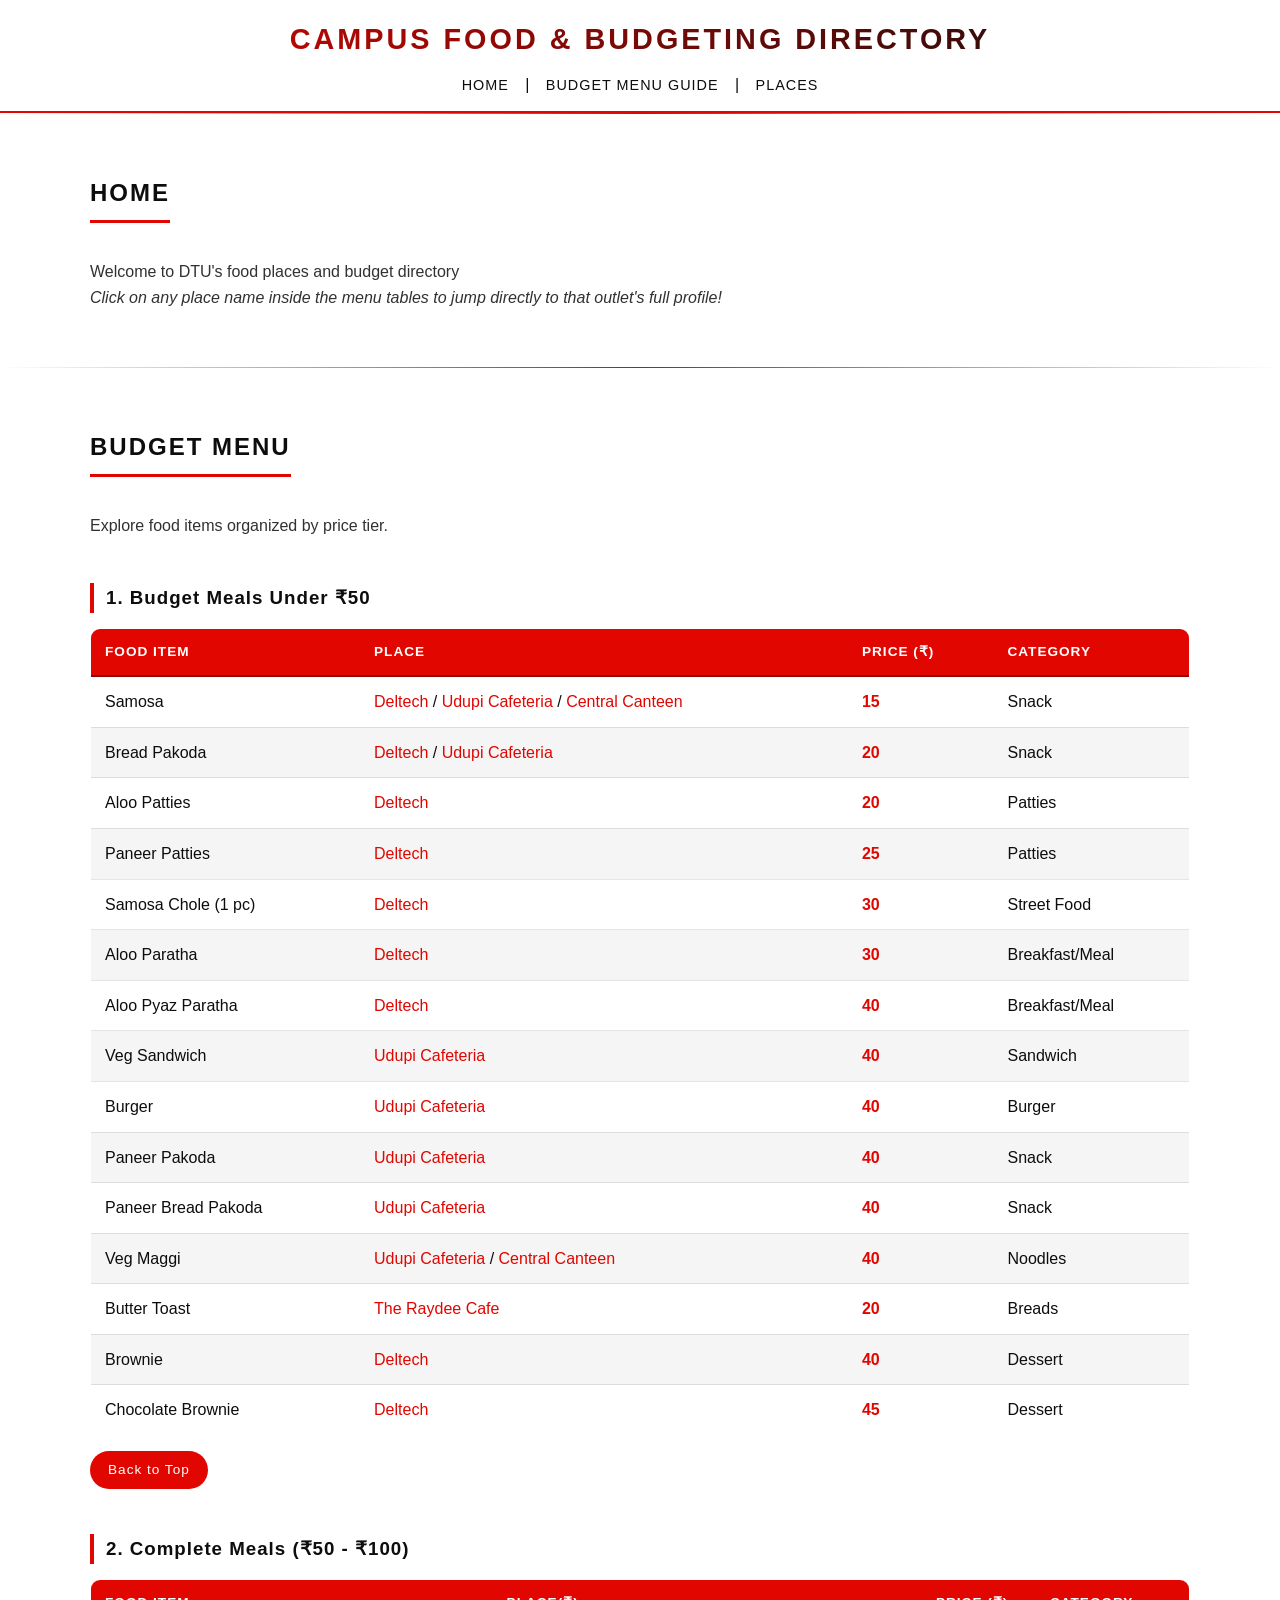
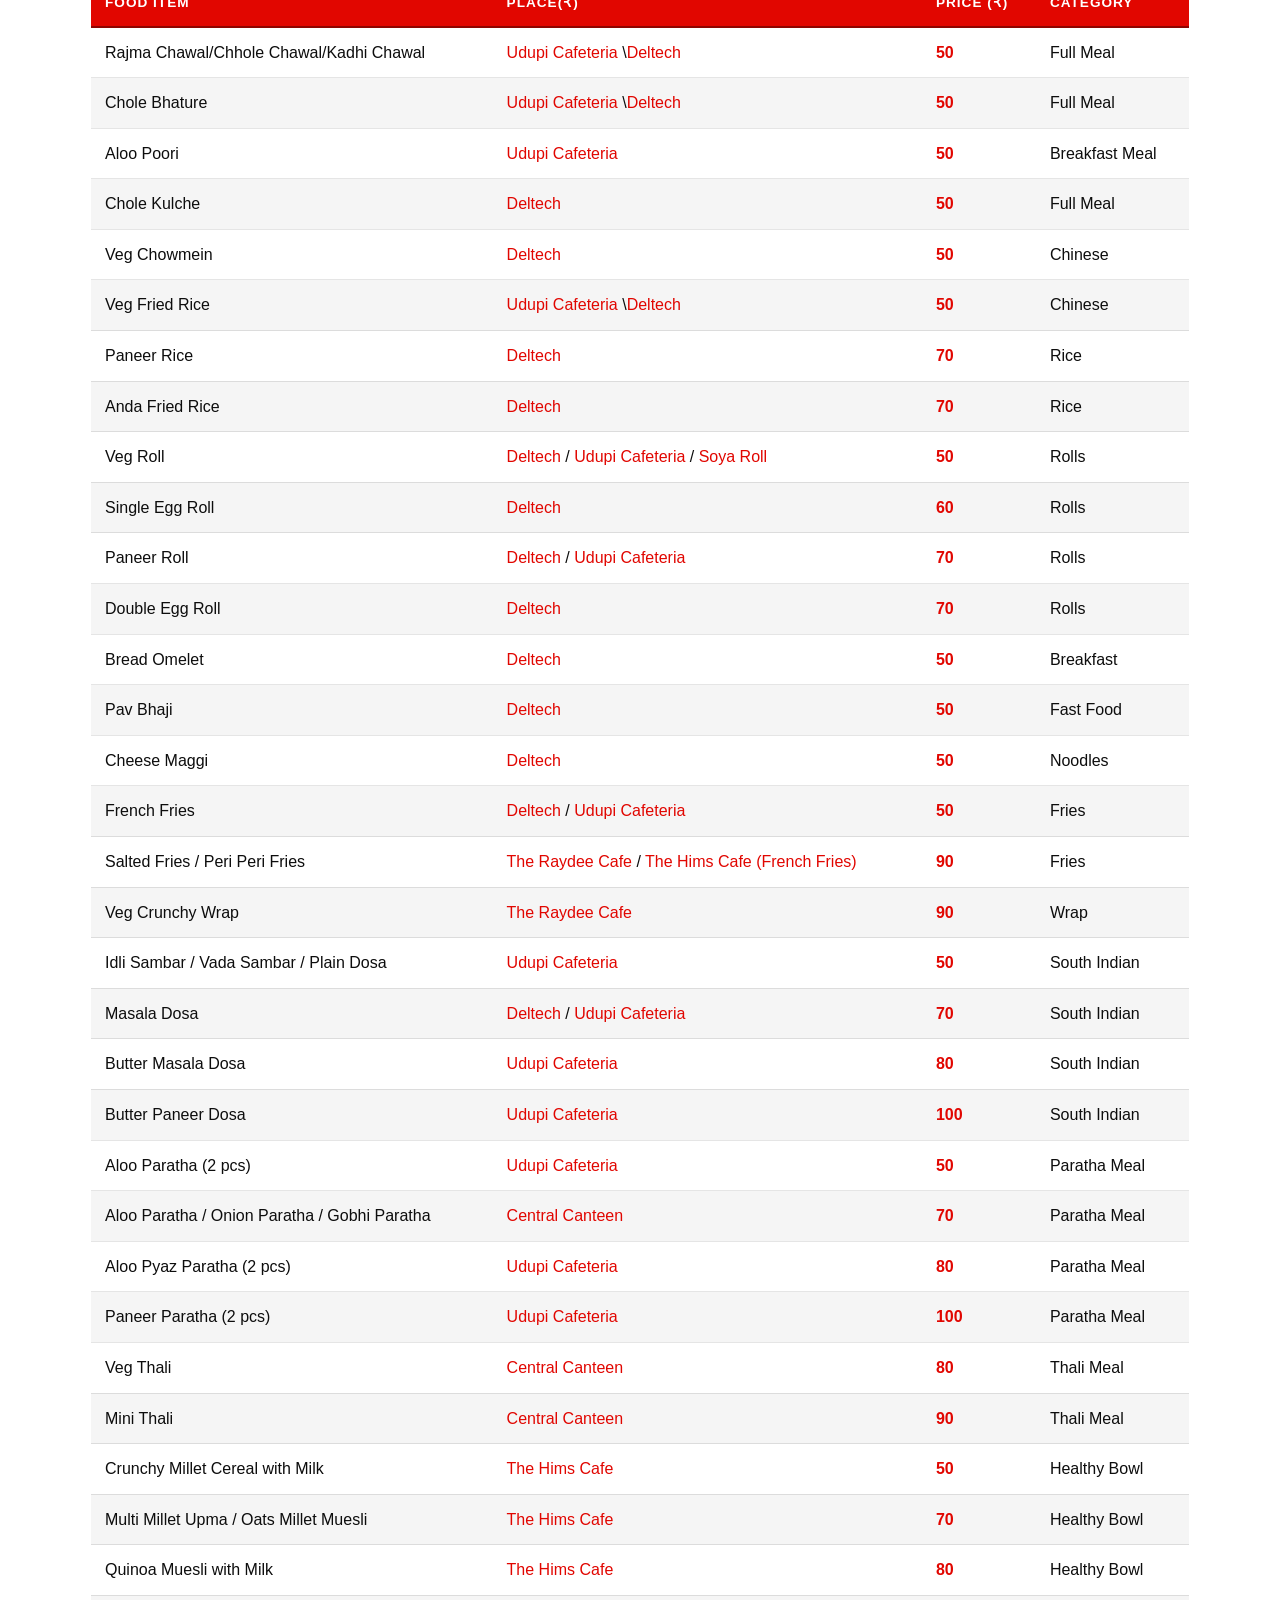
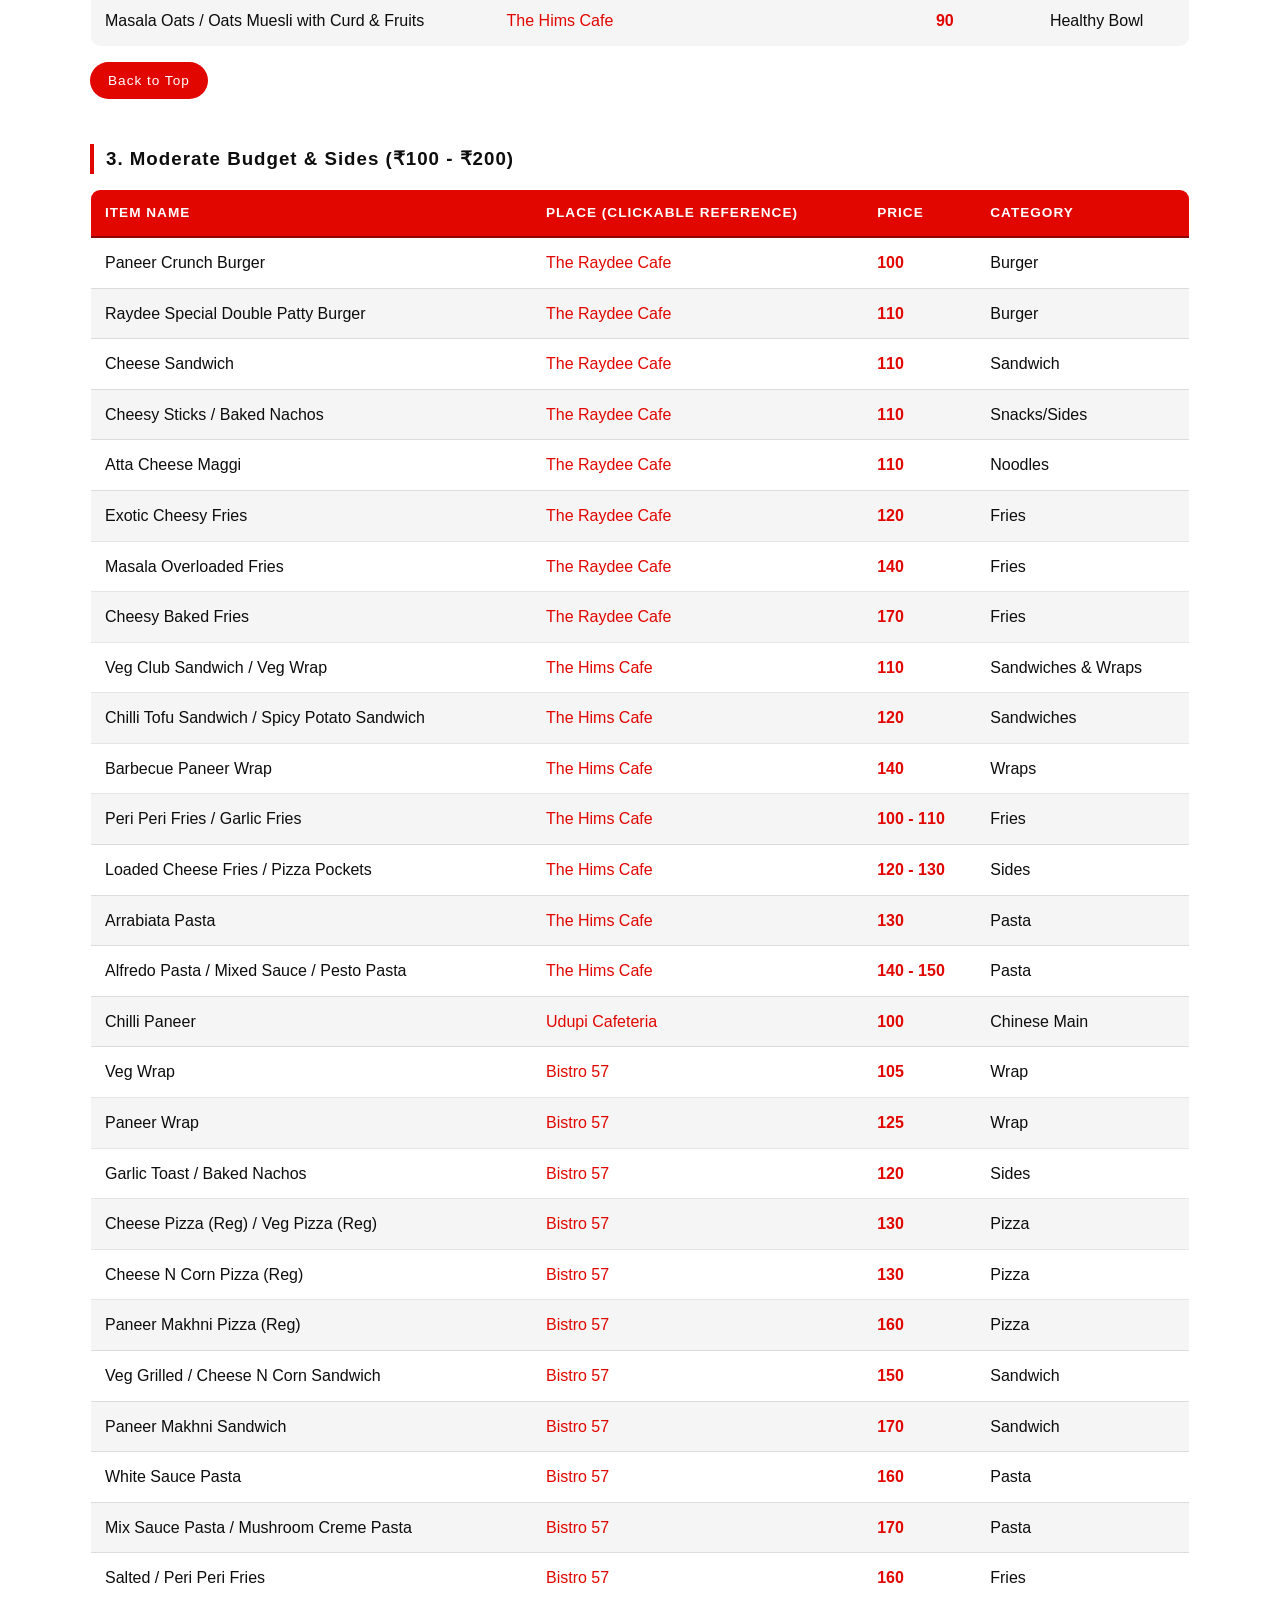
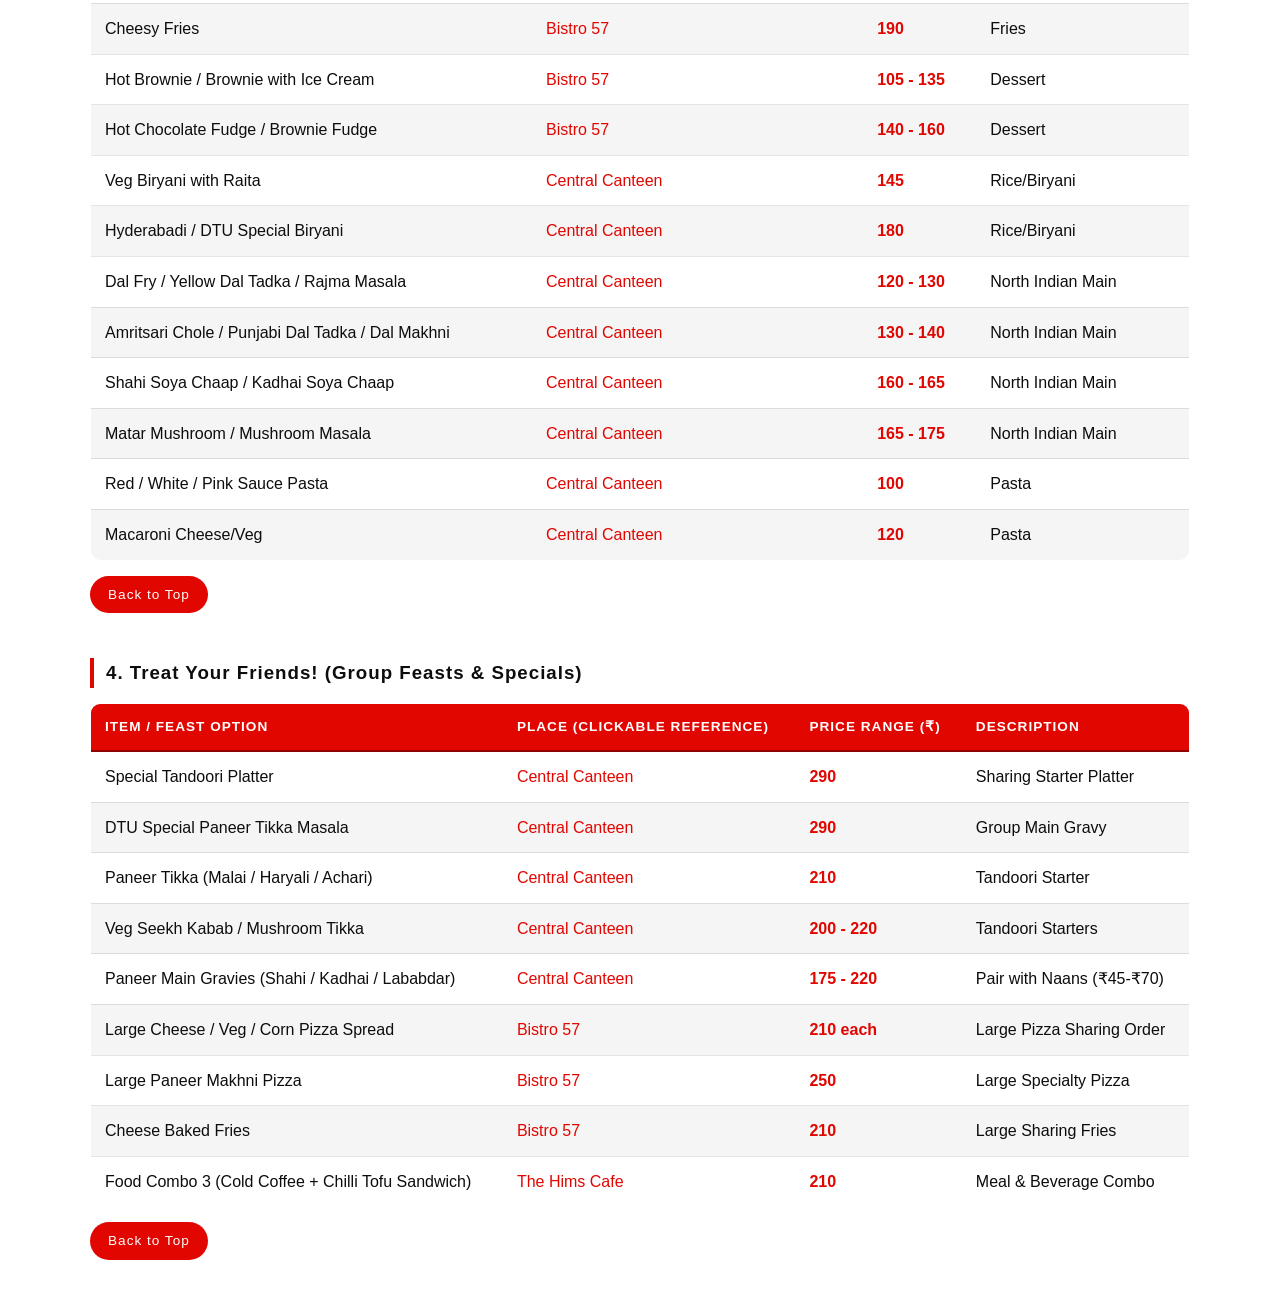
==== index.html @ 3c957c34 "Update link to Budget Menu Guide in index.html" ====
<!DOCTYPE html>
<html lang="en">
<head>
    <meta charset="UTF-8">
    <title>DTU EATS</title>
    <link rel="stylesheet" href="style.css">
</head>
<body>

  
    <header>
    <h1><b>Campus Food & Budgeting Directory</b></h1>
     <nav>
            <a href="#home">Home</a> | 
            <a href="index.html#menu">Budget Menu Guide</a> | 
            <a href="places.html">Places </a>
        </nav>
    </header>

    <hr>


    <section id="home">
        <h2><b>Home</b></h2>
        <p>Welcome to DTU's food places and budget directory<br><i> Click on any place name inside the menu tables to jump directly to that outlet's full profile!</i></p>
    </section>

    <hr>

    
    <section id="menu">
        <h2><b>Budget Menu</b></h2>
        <p>Explore food items organized by price tier.

        
        <h3>1. Budget Meals Under ₹50 </h3>
        <table border="2" cellpadding="10" cellspacing="0">
            <thead>
                <tr>
                    <th>Food Item</th>
                    <th>Place</th>
                    <th> Price (₹)</th>
                    <th>Category</th>
                </tr>
            </thead>
            <tbody>
                <tr>
                    <td>Samosa</td>
                    <td><a href="#deltech">Deltech</a> / <a href="#udupi">Udupi Cafeteria</a> / <a href="#central-canteen">Central Canteen</a></td>
                    <td>15</td>
                    <td>Snack</td>
                </tr>
                
                    
                <tr>
                    <td>Bread Pakoda</td>
                    <td><a href="#deltech">Deltech</a> / <a href="#udupi">Udupi Cafeteria</a></td>
                    <td>20</td>
                    <td>Snack</td>
                </tr>
                
                <tr>
                    <td>Aloo Patties</td>
                    <td><a href="#deltech">Deltech</a></td>
                    <td>20</td>
                    <td>Patties</td>
                </tr>
                <tr>
                    <td>Paneer Patties</td>
                    <td><a href="#deltech">Deltech</a></td>
                    <td>25</td>
                    <td>Patties</td>
                </tr>
                <tr>
                    <td>Samosa Chole (1 pc)</td>
                    <td><a href="#deltech">Deltech</a></td>
                    <td>30</td>
                    <td>Street Food</td>
                </tr>
                
                <tr>
                    <td>Aloo Paratha</td>
                    <td><a href="#deltech">Deltech</a></td>
                    <td>30</td>
                    <td>Breakfast/Meal</td>
                </tr>
                <tr>
                    <td>Aloo Pyaz Paratha</td>
                    <td><a href="#deltech">Deltech</a></td>
                    <td>40</td>
                    <td>Breakfast/Meal</td>
                </tr>
                
                <tr>
                    <td>Veg Sandwich</td>
                    <td><a href="#udupi">Udupi Cafeteria</a></td>
                    <td>40</td>
                    <td>Sandwich</td>
                </tr>
                <tr>
                    <td>Burger</td>
                    <td><a href="#udupi">Udupi Cafeteria</a></td>
                    <td>40</td>
                    <td>Burger</td>
                </tr>
                <tr>
                    <td>Paneer Pakoda</td>
                    <td><a href="#udupi">Udupi Cafeteria</a></td>
                    <td>40</td>
                    <td>Snack</td>
                </tr>
                <tr>
                    <td>Paneer Bread Pakoda</td>
                    <td><a href="#udupi">Udupi Cafeteria</a></td>
                    <td>40</td>
                    <td>Snack</td>
                </tr>
                
                <tr>
                    <td>Veg Maggi</td>
                    <td><a href="#udupi">Udupi Cafeteria</a> / <a href="#central-canteen">Central Canteen</a></td>
                    <td>40</td>
                    <td>Noodles</td>
                </tr>
               
                <tr>
                    <td>Butter Toast</td>
                    <td><a href="#raydee">The Raydee Cafe</a></td>
                    <td>20</td>
                    <td>Breads</td>
                </tr>
                <tr>
                    <td>Brownie</td>
                    <td><a href="#deltech">Deltech</a></td>
                    <td>40</td>
                    <td>Dessert</td>
                </tr>
     <tr>
                    <td>Chocolate Brownie</td>
                    <td><a href="#deltech">Deltech</a></td>
                    <td>45</td>
                    <td>Dessert</td>
        </tr>
                
                
            </tbody>
        </table>
        
<a href="#" class="back-to-top">Back to Top</a>


        
        <h3><b>2. Complete Meals (₹50 - ₹100)</b></h3>
        <table border="2" cellpadding="10" cellspacing="0">
            <thead>
                <tr>
                    <th>Food Item</th>
                    <th>Place(₹)</th>
                    <th>Price (₹)</th>
                    <th>Category</th>
                </tr>
            </thead>
            <tbody>
                <tr>
                    <td>Rajma Chawal/Chhole Chawal/Kadhi Chawal</td>
                    <td><a href="#udupi">Udupi Cafeteria</a> \<a href="#deltech">Deltech</a></td>
                    <td>50</td>
                    <td>Full Meal</td>
                </tr>
            
                
                <tr>
                    <td>Chole Bhature</td>
                    <td><a href="#udupi">Udupi Cafeteria</a> \<a href="#deltech">Deltech</a></td>
                    <td>50</td>
                    <td>Full Meal</td>
                </tr>
                
                <tr>
                    <td>Aloo Poori</td>
                    <td><a href="#udupi">Udupi Cafeteria</a></td>
                    <td>50</td>
                    <td>Breakfast Meal</td>
                </tr>
                
                <tr>
                    <td>Chole Kulche</td>
                    <td><a href="#deltech">Deltech</a></td>
                    <td>50</td>
                    <td>Full Meal</td>
                </tr>
                <tr>
                    <td>Veg Chowmein</td>
                    <td><a href="#deltech">Deltech</a></td>
                    <td>50</td>
                    <td>Chinese</td>
                </tr>
                
                <tr>
                    <td>Veg Fried Rice</td>
                   <td><a href="#udupi">Udupi Cafeteria</a> \<a href="#deltech">Deltech</a></td>
                    <td>50</td>
                    
                    <td>Chinese</td>
                </tr>
               
                <tr>
                    <td>Paneer Rice</td>
                    <td><a href="#deltech">Deltech</a></td>
                    <td>70</td>
                    <td>Rice</td>
                </tr>
                <tr>
                    <td>Anda Fried Rice</td>
                    <td><a href="#deltech">Deltech</a></td>
                    <td>70</td>
                    <td>Rice</td>
                </tr>
                <tr>
                    <td>Veg Roll</td>
                    <td><a href="#deltech">Deltech</a> / <a href="#udupi">Udupi Cafeteria</a> / <a href="#udupi">Soya Roll</a></td>
                    <td>50</td>
                    <td>Rolls</td>
                </tr>
                <tr>
                    <td>Single Egg Roll</td>
                    <td><a href="#deltech">Deltech</a></td>
                    <td>60</td>
                    <td>Rolls</td>
                </tr>
                <tr>
                    <td>Paneer Roll</td>
                    <td><a href="#deltech">Deltech</a> / <a href="#udupi">Udupi Cafeteria</a></td>
                    <td>70</td>
                    <td>Rolls</td>
                </tr>
                <tr>
                    <td>Double Egg Roll</td>
                    <td><a href="#deltech">Deltech</a></td>
                    <td>70</td>
                    <td>Rolls</td>
                </tr>
                <tr>
                    <td>Bread Omelet</td>
                    <td><a href="#deltech">Deltech</a></td>
                    <td>50</td>
                    <td>Breakfast</td>
                </tr>
                <tr>
                    <td>Pav Bhaji</td>
                    <td><a href="#deltech">Deltech</a></td>
                    <td>50</td>
                    <td>Fast Food</td>
                </tr>
                
                
              
                <tr>
                    <td>Cheese Maggi</td>
                    <td><a href="#deltech">Deltech</a></td>
                    <td>50</td>
                    <td>Noodles</td>
                </tr>
                
                <tr>
                    <td>French Fries</td>
                    <td><a href="#deltech">Deltech</a> / <a href="#udupi">Udupi Cafeteria</a></td>
                    <td>50</td>
                    <td>Fries</td>
                </tr>
                <tr>
                    <td>Salted Fries / Peri Peri Fries</td>
                    <td><a href="#raydee">The Raydee Cafe</a> / <a href="#hims-cafe">The Hims Cafe (French Fries)</a></td>
                    <td>90</td>
                    <td>Fries</td>
                </tr>
                <tr>
                    <td>Veg Crunchy Wrap</td>
                    <td><a href="#raydee">The Raydee Cafe</a></td>
                    <td>90</td>
                    <td>Wrap</td>
                </tr>
                <tr>
                    <td>Idli Sambar / Vada Sambar / Plain Dosa</td>
                    <td><a href="#udupi">Udupi Cafeteria</a></td>
                    <td>50</td>
                    <td>South Indian</td>
                </tr>
                <tr>
                    <td>Masala Dosa</td>
                    <td><a href="#deltech">Deltech</a> / <a href="#udupi">Udupi Cafeteria</a></td>
                    <td>70</td>
                    <td>South Indian</td>
                </tr>
                <tr>
                    <td>Butter Masala Dosa</td>
                    <td><a href="#udupi">Udupi Cafeteria</a></td>
                    <td>80</td>
                    <td>South Indian</td>
                </tr>
               
                <tr>
                    <td>Butter Paneer Dosa</td>
                    <td><a href="#udupi">Udupi Cafeteria</a></td>
                    <td>100</td>
                    <td>South Indian</td>
                </tr>
                <tr>
                    <td>Aloo Paratha (2 pcs)</td>
                    <td><a href="#udupi">Udupi Cafeteria</a></td>
                    <td>50</td>
                    <td>Paratha Meal</td>
                </tr>
                <tr>
                    <td>Aloo Paratha / Onion Paratha / Gobhi Paratha</td>
                    <td><a href="#central-canteen">Central Canteen</a></td>
                    <td>70</td>
                    <td>Paratha Meal</td>
                </tr>
                <tr>
                    <td>Aloo Pyaz Paratha (2 pcs)</td>
                    <td><a href="#udupi">Udupi Cafeteria</a></td>
                    <td>80</td>
                    <td>Paratha Meal</td>
                </tr>
                <tr>
                    <td>Paneer Paratha (2 pcs)</td>
                    <td><a href="#udupi">Udupi Cafeteria</a></td>
                    <td>100</td>
                    <td>Paratha Meal</td>
                </tr>
                <tr>
                    <td>Veg Thali</td>
                    <td><a href="#central-canteen">Central Canteen</a></td>
                    <td>80</td>
                    <td>Thali Meal</td>
                </tr>
                <tr>
                    <td>Mini Thali</td>
                    <td><a href="#central-canteen">Central Canteen</a></td>
                    <td>90</td>
                    <td>Thali Meal</td>
                </tr>
                
               
                <tr>
                    <td>Crunchy Millet Cereal with Milk</td>
                    <td><a href="#hims-cafe">The Hims Cafe</a></td>
                    <td>50</td>
                    <td>Healthy Bowl</td>
                </tr>
                <tr>
                    <td>Multi Millet Upma / Oats Millet Muesli</td>
                    <td><a href="#hims-cafe">The Hims Cafe</a></td>
                    <td>70</td>
                    <td>Healthy Bowl</td>
                </tr>
                <tr>
                    <td>Quinoa Muesli with Milk</td>
                    <td><a href="#hims-cafe">The Hims Cafe</a></td>
                    <td>80</td>
                    <td>Healthy Bowl</td>
                </tr>
                <tr>
                    <td>Masala Oats / Oats Muesli with Curd & Fruits</td>
                    <td><a href="#hims-cafe">The Hims Cafe</a></td>
                    <td>90</td>
                    <td>Healthy Bowl</td>
                </tr>
            </tbody>
        </table>
        <a href="#" class="back-to-top">Back to Top</a>


        
        <h3><b>3. Moderate Budget & Sides (₹100 - ₹200)</b></h3>
        <table border="2" cellpadding="10" cellspacing="0">
            <thead>
                <tr>
                    <th>Item Name</th>
                    <th>Place (Clickable Reference)</th>
                    <th>Price </th>
                    <th>Category</th>
                </tr>
            </thead>
            <tbody>
                <tr>
                    <td>Paneer Crunch Burger</td>
                    <td><a href="#raydee">The Raydee Cafe</a></td>
                    <td>100</td>
                    <td>Burger</td>
                </tr>
                <tr>
                    <td>Raydee Special Double Patty Burger</td>
                    <td><a href="#raydee">The Raydee Cafe</a></td>
                    <td>110</td>
                    <td>Burger</td>
                </tr>
                <tr>
                    <td>Cheese Sandwich</td>
                    <td><a href="#raydee">The Raydee Cafe</a></td>
                    <td>110</td>
                    <td>Sandwich</td>
                </tr>
                <tr>
                    <td>Cheesy Sticks / Baked Nachos</td>
                    <td><a href="#raydee">The Raydee Cafe</a></td>
                    <td>110</td>
                    <td>Snacks/Sides</td>
                </tr>
                <tr>
                    <td>Atta Cheese Maggi</td>
                    <td><a href="#raydee">The Raydee Cafe</a></td>
                    <td>110</td>
                    <td>Noodles</td>
                </tr>
                <tr>
                    <td>Exotic Cheesy Fries</td>
                    <td><a href="#raydee">The Raydee Cafe</a></td>
                    <td>120</td>
                    <td>Fries</td>
                </tr>
                
                <tr>
                    <td>Masala Overloaded Fries</td>
                    <td><a href="#raydee">The Raydee Cafe</a></td>
                    <td>140</td>
                    <td>Fries</td>
                </tr>
                <tr>
                    <td>Cheesy Baked Fries</td>
                    <td><a href="#raydee">The Raydee Cafe</a></td>
                    <td>170</td>
                    <td>Fries</td>
                </tr>
                <tr>
                    <td>Veg Club Sandwich / Veg Wrap</td>
                    <td><a href="#hims-cafe">The Hims Cafe</a></td>
                    <td>110</td>
                    <td>Sandwiches & Wraps</td>
                </tr>
                <tr>
                    <td>Chilli Tofu Sandwich / Spicy Potato Sandwich</td>
                    <td><a href="#hims-cafe">The Hims Cafe</a></td>
                    <td>120</td>
                    <td>Sandwiches</td>
                </tr>
               
                
                <tr>
                    <td>Barbecue Paneer Wrap</td>
                    <td><a href="#hims-cafe">The Hims Cafe</a></td>
                    <td>140</td>
                    <td>Wraps</td>
                </tr>
                <tr>
                    <td>Peri Peri Fries / Garlic Fries</td>
                    <td><a href="#hims-cafe">The Hims Cafe</a></td>
                    <td>100 - 110</td>
                    <td>Fries</td>
                </tr>
                <tr>
                    <td>Loaded Cheese Fries / Pizza Pockets</td>
                    <td><a href="#hims-cafe">The Hims Cafe</a></td>
                    <td>120 - 130</td>
                    <td>Sides</td>
                </tr>
                <tr>
                    <td>Arrabiata Pasta</td>
                    <td><a href="#hims-cafe">The Hims Cafe</a></td>
                    <td>130</td>
                    <td>Pasta</td>
                </tr>
                <tr>
                    <td>Alfredo Pasta / Mixed Sauce / Pesto Pasta</td>
                    <td><a href="#hims-cafe">The Hims Cafe</a></td>
                    <td>140 - 150</td>
                    <td>Pasta</td>
                </tr>
               
                
                
                <tr>
                    <td>Chilli Paneer</td>
                    <td><a href="#udupi">Udupi Cafeteria</a></td>
                    <td>100</td>
                    <td>Chinese Main</td>
                </tr>
                <tr>
                    <td>Veg Wrap</td>
                    <td><a href="#bistro57">Bistro 57</a></td>
                    <td>105</td>
                    <td>Wrap</td>
                </tr>
                <tr>
                    <td>Paneer Wrap</td>
                    <td><a href="#bistro57">Bistro 57</a></td>
                    <td>125</td>
                    <td>Wrap</td>
                </tr>
                <tr>
                    <td>Garlic Toast / Baked Nachos</td>
                    <td><a href="#bistro57">Bistro 57</a></td>
                    <td>120</td>
                    <td>Sides</td>
                </tr>
                <tr>
                    <td>Cheese Pizza (Reg) / Veg Pizza (Reg)</td>
                    <td><a href="#bistro57">Bistro 57</a></td>
                    <td>130</td>
                    <td>Pizza</td>
                </tr>
                <tr>
                    <td>Cheese N Corn Pizza (Reg)</td>
                    <td><a href="#bistro57">Bistro 57</a></td>
                    <td>130</td>
                    <td>Pizza</td>
                </tr>
                <tr>
                    <td>Paneer Makhni Pizza (Reg)</td>
                    <td><a href="#bistro57">Bistro 57</a></td>
                    <td>160</td>
                    <td>Pizza</td>
                </tr>
                <tr>
                    <td>Veg Grilled / Cheese N Corn Sandwich</td>
                    <td><a href="#bistro57">Bistro 57 </a></td>
                    <td>150</td>
                    <td>Sandwich</td>
                </tr>
                <tr>
                    <td>Paneer Makhni Sandwich</td>
                    <td><a href="#bistro57">Bistro 57</a></td>
                    <td>170</td>
                    <td>Sandwich</td>
                </tr>
                <tr>
                    <td>White Sauce Pasta</td>
                    <td><a href="#bistro57">Bistro 57</a></td>
                    <td>160</td>
                    <td>Pasta</td>
                </tr>
                <tr>
                    <td>Mix Sauce Pasta / Mushroom Creme Pasta</td>
                    <td><a href="#bistro57">Bistro 57</a></td>
                    <td>170</td>
                    <td>Pasta</td>
                </tr>
                <tr>
                    <td>Salted / Peri Peri Fries</td>
                    <td><a href="#bistro57">Bistro 57</a></td>
                    <td>160</td>
                    <td>Fries</td>
                </tr>
                <tr>
                    <td>Cheesy Fries</td>
                    <td><a href="#bistro57">Bistro 57</a></td>
                    <td>190</td>
                    <td>Fries</td>
                </tr>
                <tr>
                    <td>Hot Brownie / Brownie with Ice Cream</td>
                    <td><a href="#bistro57">Bistro 57</a></td>
                    <td>105 - 135</td>
                    <td>Dessert</td>
                </tr>
                <tr>
                    <td>Hot Chocolate Fudge / Brownie Fudge</td>
                    <td><a href="#bistro57">Bistro 57</a></td>
                    <td>140 - 160</td>
                    <td>Dessert</td>
                </tr>
                <tr>
                    <td>Veg Biryani with Raita</td>
                    <td><a href="#central-canteen">Central Canteen</a></td>
                    <td>145</td>
                    <td>Rice/Biryani</td>
                </tr>
                <tr>
                    <td>Hyderabadi / DTU Special Biryani</td>
                    <td><a href="#central-canteen">Central Canteen</a></td>
                    <td>180</td>
                    <td>Rice/Biryani</td>
                </tr>
                <tr>
                    <td>Dal Fry / Yellow Dal Tadka / Rajma Masala</td>
                    <td><a href="#central-canteen">Central Canteen</a></td>
                    <td>120 - 130</td>
                    <td>North Indian Main</td>
                </tr>
                <tr>
                    <td>Amritsari Chole / Punjabi Dal Tadka / Dal Makhni</td>
                    <td><a href="#central-canteen">Central Canteen</a></td>
                    <td>130 - 140</td>
                    <td>North Indian Main</td>
                </tr>
                <tr>
                    <td>Shahi Soya Chaap / Kadhai Soya Chaap</td>
                    <td><a href="#central-canteen">Central Canteen</a></td>
                    <td>160 - 165</td>
                    <td>North Indian Main</td>
                </tr>
                
                <tr>
                    <td>Matar Mushroom / Mushroom Masala</td>
                    <td><a href="#central-canteen">Central Canteen</a></td>
                    <td>165 - 175</td>
                    <td>North Indian Main</td>
                </tr>
                <tr>
                    <td>Red / White / Pink Sauce Pasta</td>
                    <td><a href="#central-canteen">Central Canteen</a></td>
                    <td>100</td>
                    <td>Pasta</td>
                </tr>
                <tr>
                    <td>Macaroni Cheese/Veg</td>
                    <td><a href="#central-canteen">Central Canteen</a></td>
                    <td>120</td>
                    <td>Pasta</td>
                </tr>
                
            </tbody>
        </table>
        <a href="#" class="back-to-top">Back to Top</a>
         
        <h3><b>4. Treat Your Friends! (Group Feasts & Specials)</b></h3>
        <table border="1" cellpadding="8" cellspacing="0">
            <thead>
                <tr>
                    <th>Item / Feast Option</th>
                    <th>Place (Clickable Reference)</th>
                    <th> Price Range (₹)</th>
                    <th>Description</th>
                </tr>
            </thead>
            <tbody>
                <tr>
                    <td>Special Tandoori Platter</td>
                    <td><a href="#central-canteen">Central Canteen</a></td>
                    <td>290</td>
                    <td>Sharing Starter Platter</td>
                </tr>
                <tr>
                    <td>DTU Special Paneer Tikka Masala</td>
                    <td><a href="#central-canteen">Central Canteen</a></td>
                    <td>290</td>
                    <td>Group Main Gravy</td>
                </tr>
                <tr>
                    <td>Paneer Tikka (Malai / Haryali / Achari)</td>
                    <td><a href="#central-canteen">Central Canteen</a></td>
                    <td>210</td>
                    <td>Tandoori Starter</td>
                </tr>
                <tr>
                    <td>Veg Seekh Kabab / Mushroom Tikka</td>
                    <td><a href="#central-canteen">Central Canteen</a></td>
                    <td>200 - 220</td>
                    <td>Tandoori Starters</td>
                </tr>
                <tr>
                    <td>Paneer Main Gravies (Shahi / Kadhai / Lababdar)</td>
                    <td><a href="#central-canteen">Central Canteen</a></td>
                    <td>175 - 220</td>
                    <td>Pair with Naans (₹45-₹70)</td>
                </tr>
                <tr>
                    <td>Large Cheese / Veg / Corn Pizza Spread</td>
                    <td><a href="#bistro57">Bistro 57</a></td>
                    <td>210 each</td>
                    <td>Large Pizza Sharing Order</td>
                </tr>
                <tr>
                <td>Large Paneer Makhni Pizza</td>
                    <td><a href="#bistro57">Bistro 57</a></td>
                    <td>250</td>
                    <td>Large Specialty Pizza</td>
                </tr>
                <tr>
                    <td>Cheese Baked Fries</td>
                 <td><a href="#bistro57">Bistro 57</a></td>
                    <td>210</td>
                    <td>Large Sharing Fries</td>
                </tr>
                <tr>
                    <td>Food Combo 3 (Cold Coffee + Chilli Tofu Sandwich)</td>
                    <td><a href="#hims-cafe">The Hims Cafe</a></td>
                    <td>210</td>
                    <td>Meal & Beverage Combo</td>
                </tr>
                <tr>
        </table>
        <a href="#" class="back-to-top">Back to Top</a>
---- style.css ----
/* ---------- THEME VARIABLES ---------- */
:root {
  --black: #0d0d0d;
  --white: #ffffff;
  --red: #e10600;
  --red-dark: #8f0400;
  --glow: rgba(225, 6, 0, 0.45);
  --font-main: "Segoe UI", Arial, sans-serif;
}

/* ---------- BASE ---------- */
html {
  scroll-behavior: smooth;
}

body {
  margin: 0;
  background: var(--white);
  color: var(--black);
  font-family: var(--font-main);
  line-height: 1.6;
}

::selection {
  background: var(--red);
  color: var(--white);
}

/* jump links (#deltech etc.) won't hide under the sticky header */
section, [id] {
  scroll-margin-top: 110px;
}

/* ---------- HEADER + NAV ---------- */
header {
  position: sticky;
  top: 0;
  z-index: 10;
  text-align: center;
  padding: 16px 20px 10px;
  background: rgba(255, 255, 255, 0.85);
  backdrop-filter: blur(15px);
  border-bottom: 2px solid var(--red);
}

header h1 {
  margin: 0 0 8px;
  font-size: 1.8rem;
  text-transform: uppercase;
  letter-spacing: 3px;
  background: linear-gradient(90deg, var(--red), var(--black), var(--red));
  background-size: 200% auto;
  -webkit-background-clip: text;
  background-clip: text;
  color: transparent;
  animation: shine 5s linear infinite;
}

@keyframes shine {
  to { background-position: 200% center; }
}
nav a {
  position: relative;
  display: inline-block;
  margin: 0 12px;
  padding: 4px 0;
  color: var(--black);
  text-decoration: none;
  text-transform: uppercase;
  letter-spacing: 1px;
  font-size: 0.9rem;
  transition: 0.3s;
}

nav a::after {
  content: "";
  position: absolute;
  left: 0;
  bottom: 0;
  width: 0;
  height: 2px;
  background: var(--red);
  box-shadow: 0 0 8px var(--red);
  transition: 0.3s;
}

nav a:hover {
  color: var(--red);
}

nav a:hover::after {
  width: 100%;
}

/* ---------- DIVIDERS ---------- */
hr {
  border: none;
  height: 1px;
  margin: 0;
  background: linear-gradient(90deg, transparent, var(--red), transparent);
}

/* ---------- SECTIONS ---------- */
section {
  max-width: 1100px;
  margin: 0 auto;
  padding: 40px 20px;
  animation: fadeUp 0.8s ease both;
}

@keyframes fadeUp {
  from { opacity: 0; transform: translateY(30px); }
  to   { opacity: 1; transform: translateY(0); }
}

section h2 {
  display: inline-block;
  margin-bottom: 20px;
  padding-bottom: 8px;
  text-transform: uppercase;
  letter-spacing: 2px;
  border-bottom: 3px solid var(--red);
}

section h3 {
  margin: 45px 0 15px;
  padding-left: 12px;
  border-left: 4px solid var(--red);
  color: var(--black);
  letter-spacing: 1px;
}

p {
  color: rgba(13, 13, 13, 0.85);
}

/* highlight the outlet when you click its link */
section:target {
  animation: targetGlow 1.5s ease;
}


/* ---------- LINKS ---------- */
a {
  color: var(--red);
  text-decoration: none;
  transition: 0.3s;
}

a:hover {
  color: var(--black);
  text-shadow: 0 0 8px var(--glow);
}

/* ---------- TABLES ---------- */
table {
  width: 100%;
  border-collapse: collapse;
  background: var(--white);
  border: 1px solid var(--red-dark);
  border-radius: 10px;
  overflow: hidden;
}

th, td {
  padding: 12px 14px;
  text-align: left;
  border: none;
  border-bottom: 1px solid rgba(0, 0, 0, 0.1);
}

thead th {
  background: var(--red);
  color: var(--white);
  text-transform: uppercase;
  letter-spacing: 1px;
  font-size: 0.85rem;
  border-bottom: 2px solid var(--red-dark);
}

tbody tr {
  transition: 0.25s;
}

tbody tr:nth-child(even) {
  background: rgba(0, 0, 0, 0.04);
}

tbody tr:hover {
  background: rgba(225, 6, 0, 0.12);
}

/* price column: 3rd cell in every row */
td:nth-child(3) {
  color: var(--red);
  font-weight: bold;
  white-space: nowrap;
}

/* ---------- BACK TO TOP BUTTON ---------- */
.back-to-top {
  display: inline-block;
  margin: 15px 0 0;
  padding: 8px 18px;
  background: var(--red);
  color: var(--white);
  border-radius: 20px;
  font-size: 0.85rem;
  letter-spacing: 1px;
}

.back-to-top:hover {
  background: var(--black);
  color: var(--white);
  transform: translateY(-3px);
}

/* ---------- SCROLLBAR ---------- */
::-webkit-scrollbar {
  width: 10px;
}
::-webkit-scrollbar-track {
  background: var(--white);
}
::-webkit-scrollbar-thumb {
  background: var(--red-dark);
  border-radius: 5px;
}
::-webkit-scrollbar-thumb:hover {
  background: var(--red);
}

/* ---------- MOBILE ---------- */
@media (max-width: 700px) {
  header h1 { font-size: 1.2rem; letter-spacing: 1px; }
  nav a { margin: 0 6px; font-size: 0.75rem; }
  th, td { padding: 8px; font-size: 0.8rem; }
}

/* ---------- RESPECT REDUCED MOTION ---------- */
@media (prefers-reduced-motion: reduce) {
  * {
    animation: none !important;
    transition: none !important;
  }
}
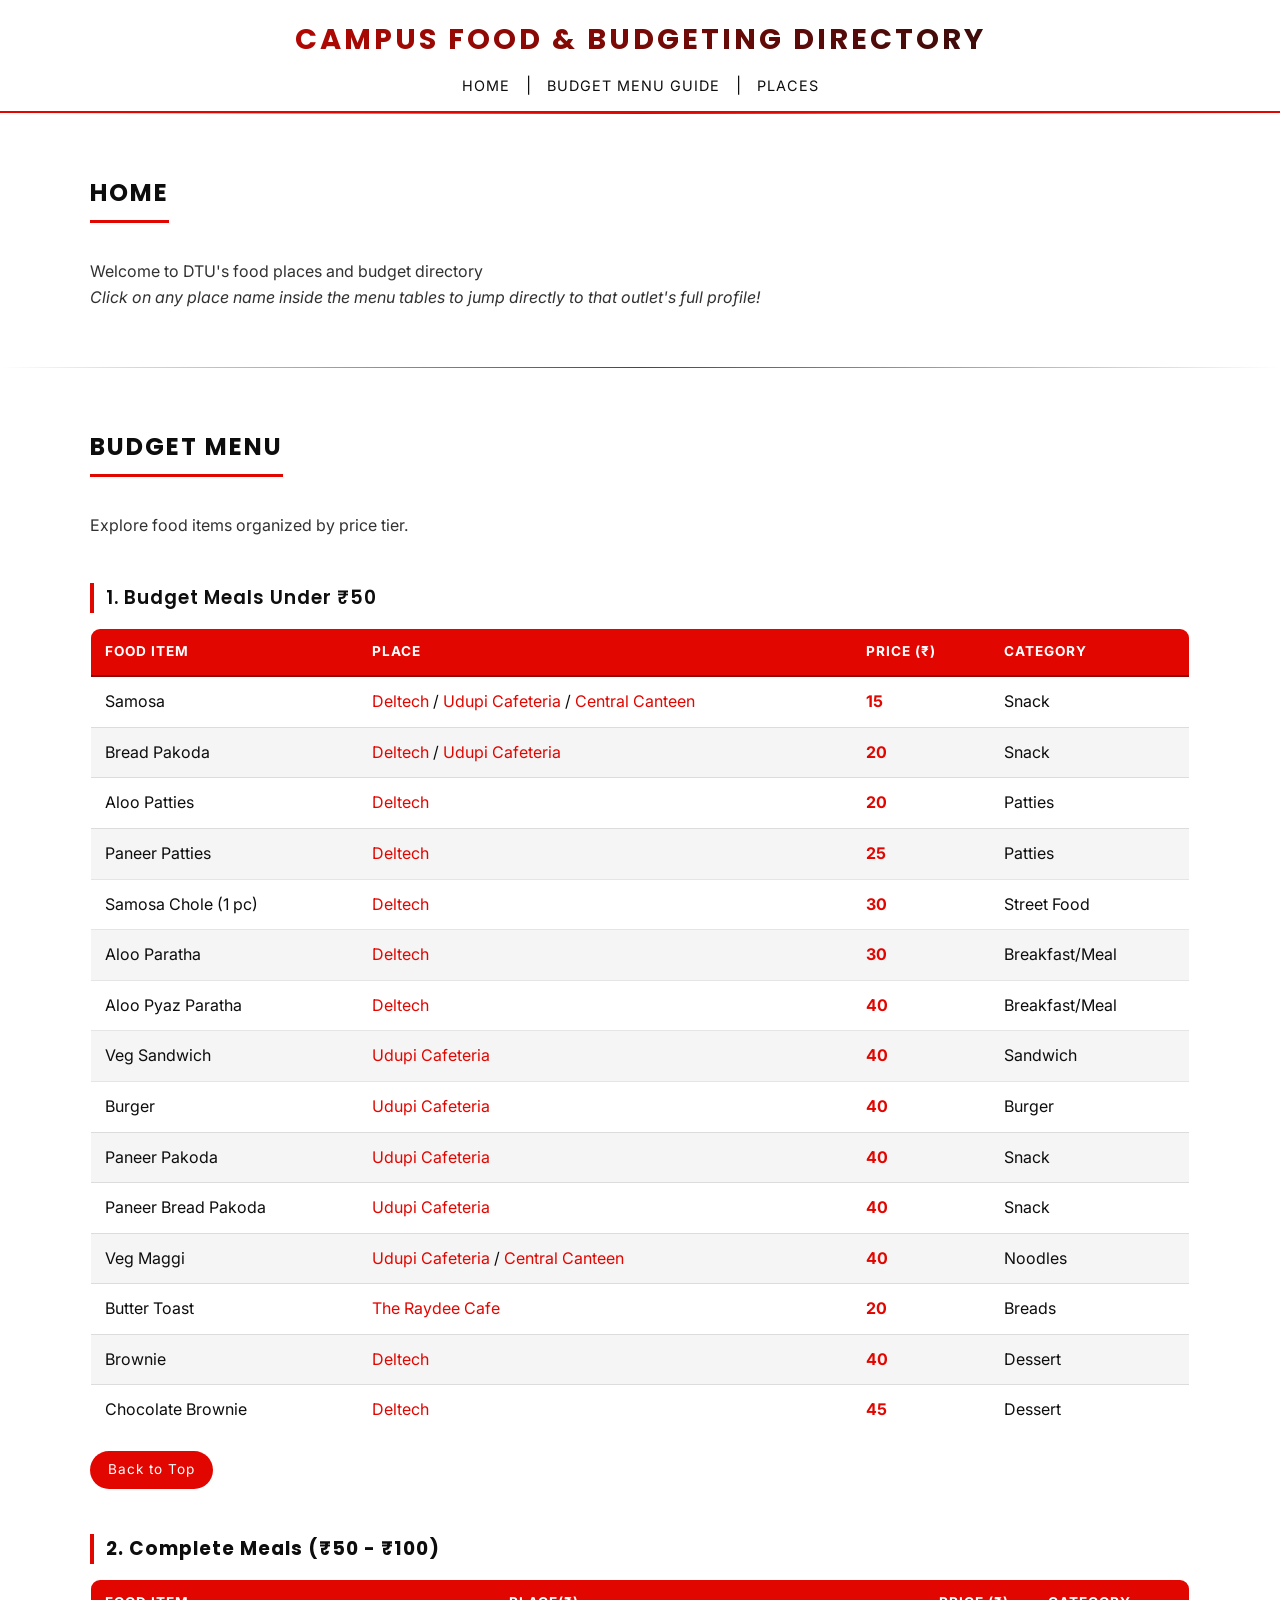
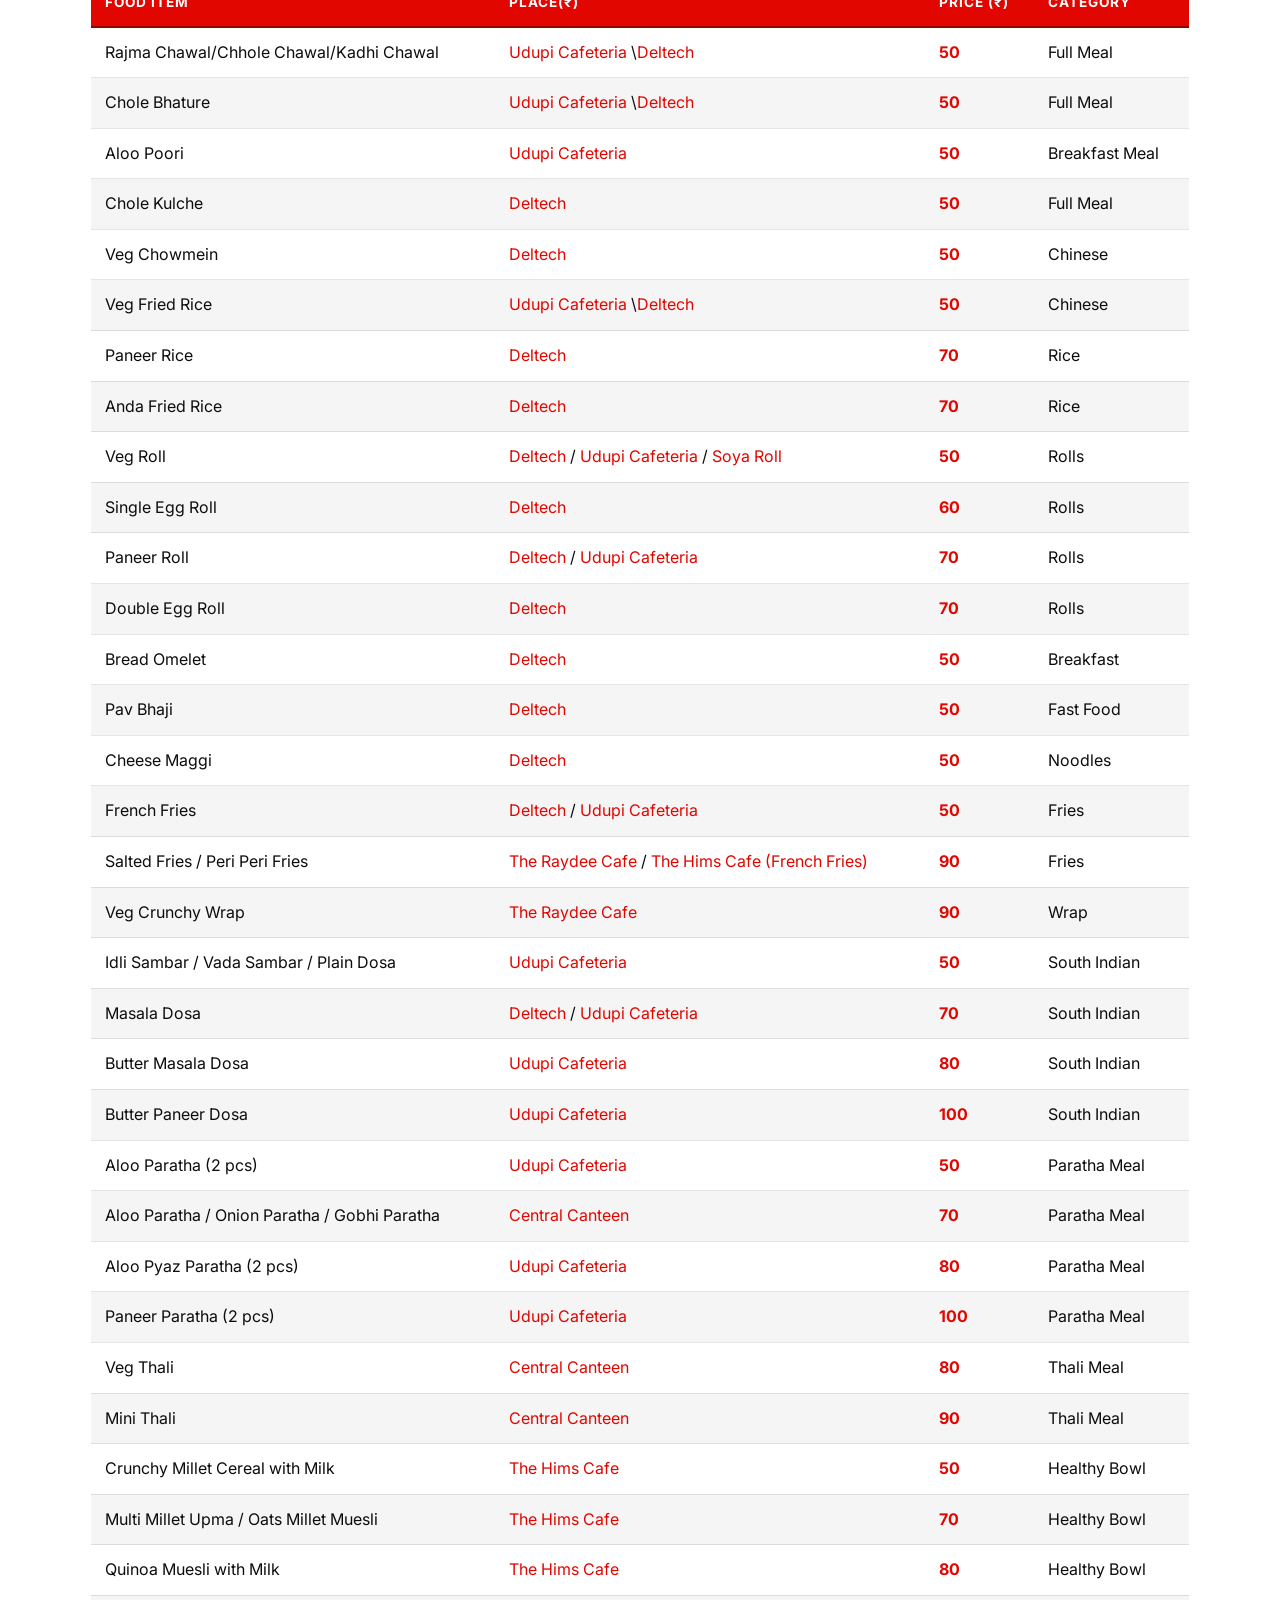
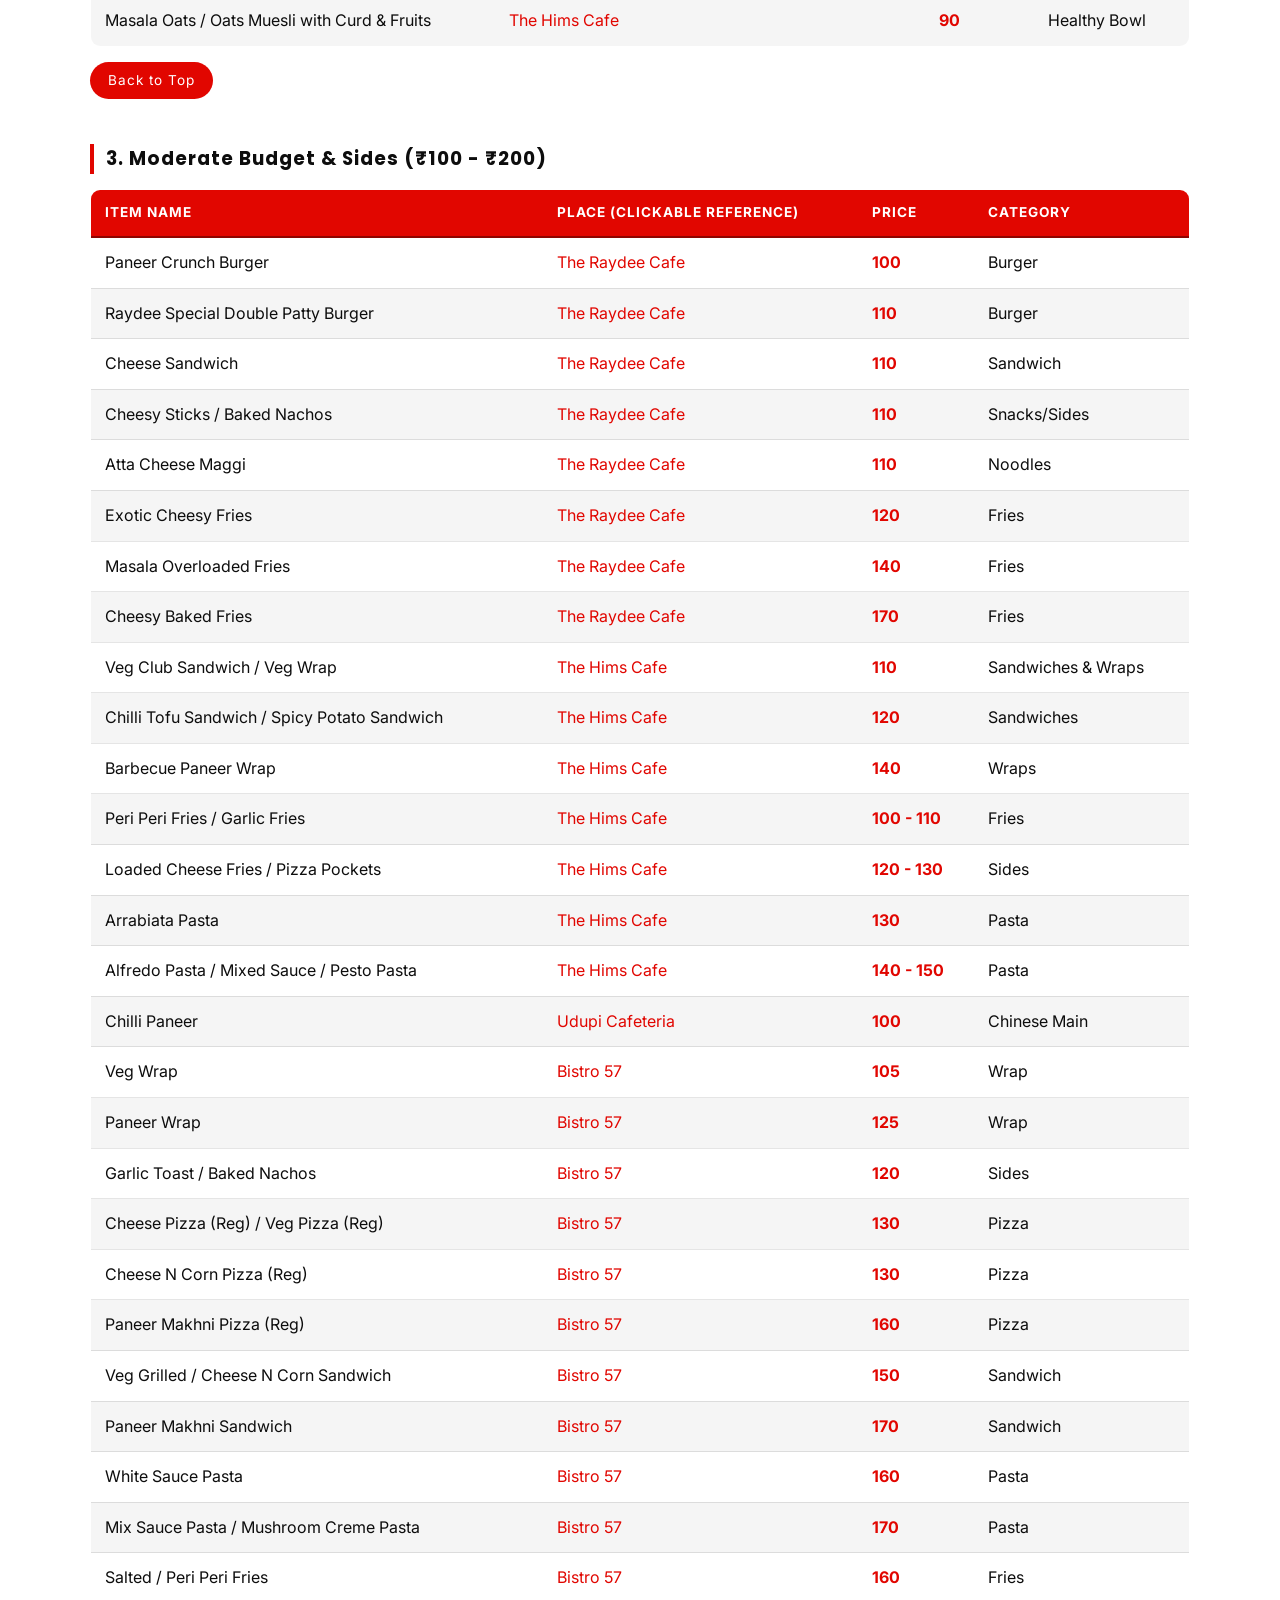
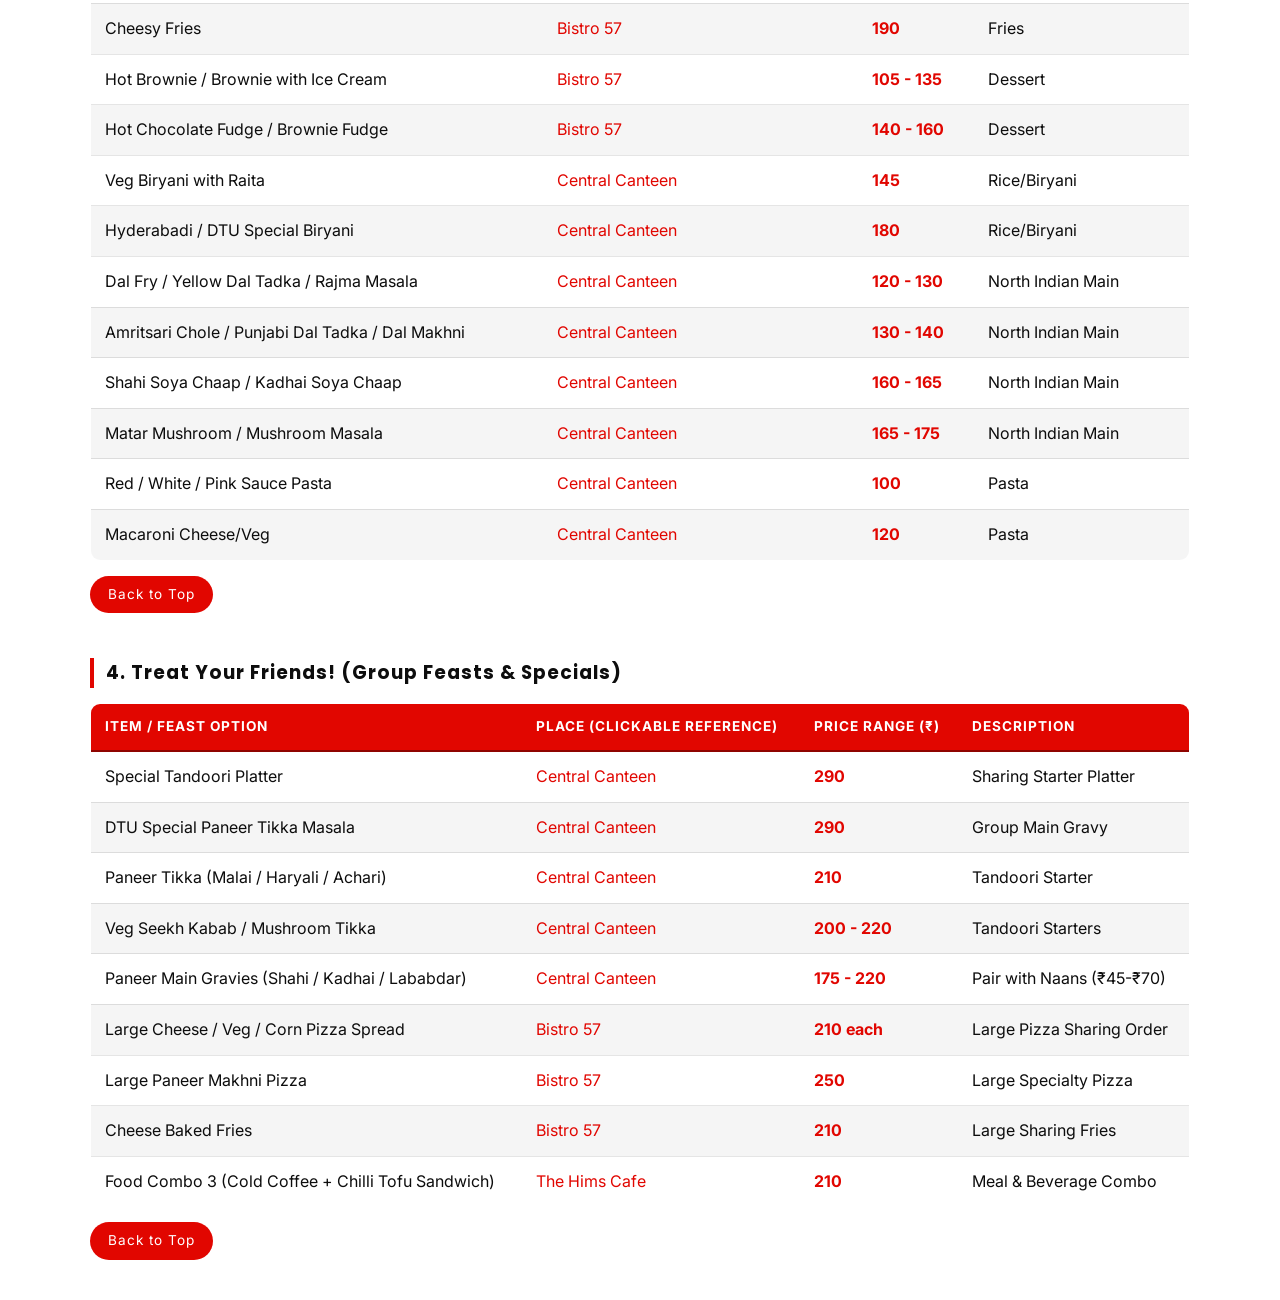
==== commit fbe7b044: "Font and Styling Changes" ====
--- a/index.html
+++ b/index.html
@@ -3,6 +3,9 @@
 <head>
     <meta charset="UTF-8">
     <title>DTU EATS</title>
+    <link rel="preconnect" href="https://fonts.googleapis.com">
+    <link rel="preconnect" href="https://fonts.gstatic.com" crossorigin>
+    <link href="https://fonts.googleapis.com/css2?family=Inter:wght@400;500&family=Poppins:wght@600;700&display=swap" rel="stylesheet">
     <link rel="stylesheet" href="style.css">
 </head>
 <body>
@@ -11,7 +14,7 @@
     <header>
     <h1><b>Campus Food & Budgeting Directory</b></h1>
      <nav>
-            <a href="#home">Home</a> | 
+            <a href="index.html">Home</a> | 
             <a href="index.html#menu">Budget Menu Guide</a> | 
             <a href="places.html">Places </a>
         </nav>
--- a/style.css
+++ b/style.css
@@ -5,7 +5,8 @@
   --red: #e10600;
   --red-dark: #8f0400;
   --glow: rgba(225, 6, 0, 0.45);
-  --font-main: "Segoe UI", Arial, sans-serif;
+  --font-body: 'Inter', sans-serif;
+  --font-heading: 'Poppins', sans-serif;
 }
 
 /* ---------- BASE ---------- */
@@ -17,9 +18,15 @@
   margin: 0;
   background: var(--white);
   color: var(--black);
-  font-family: var(--font-main);
+  font-family: var(--font-body);
   line-height: 1.6;
 }
+
+h1, h2, h3 {
+  font-family: var(--font-heading);
+  font-weight: 600;
+}
+
 
 ::selection {
   background: var(--red);
